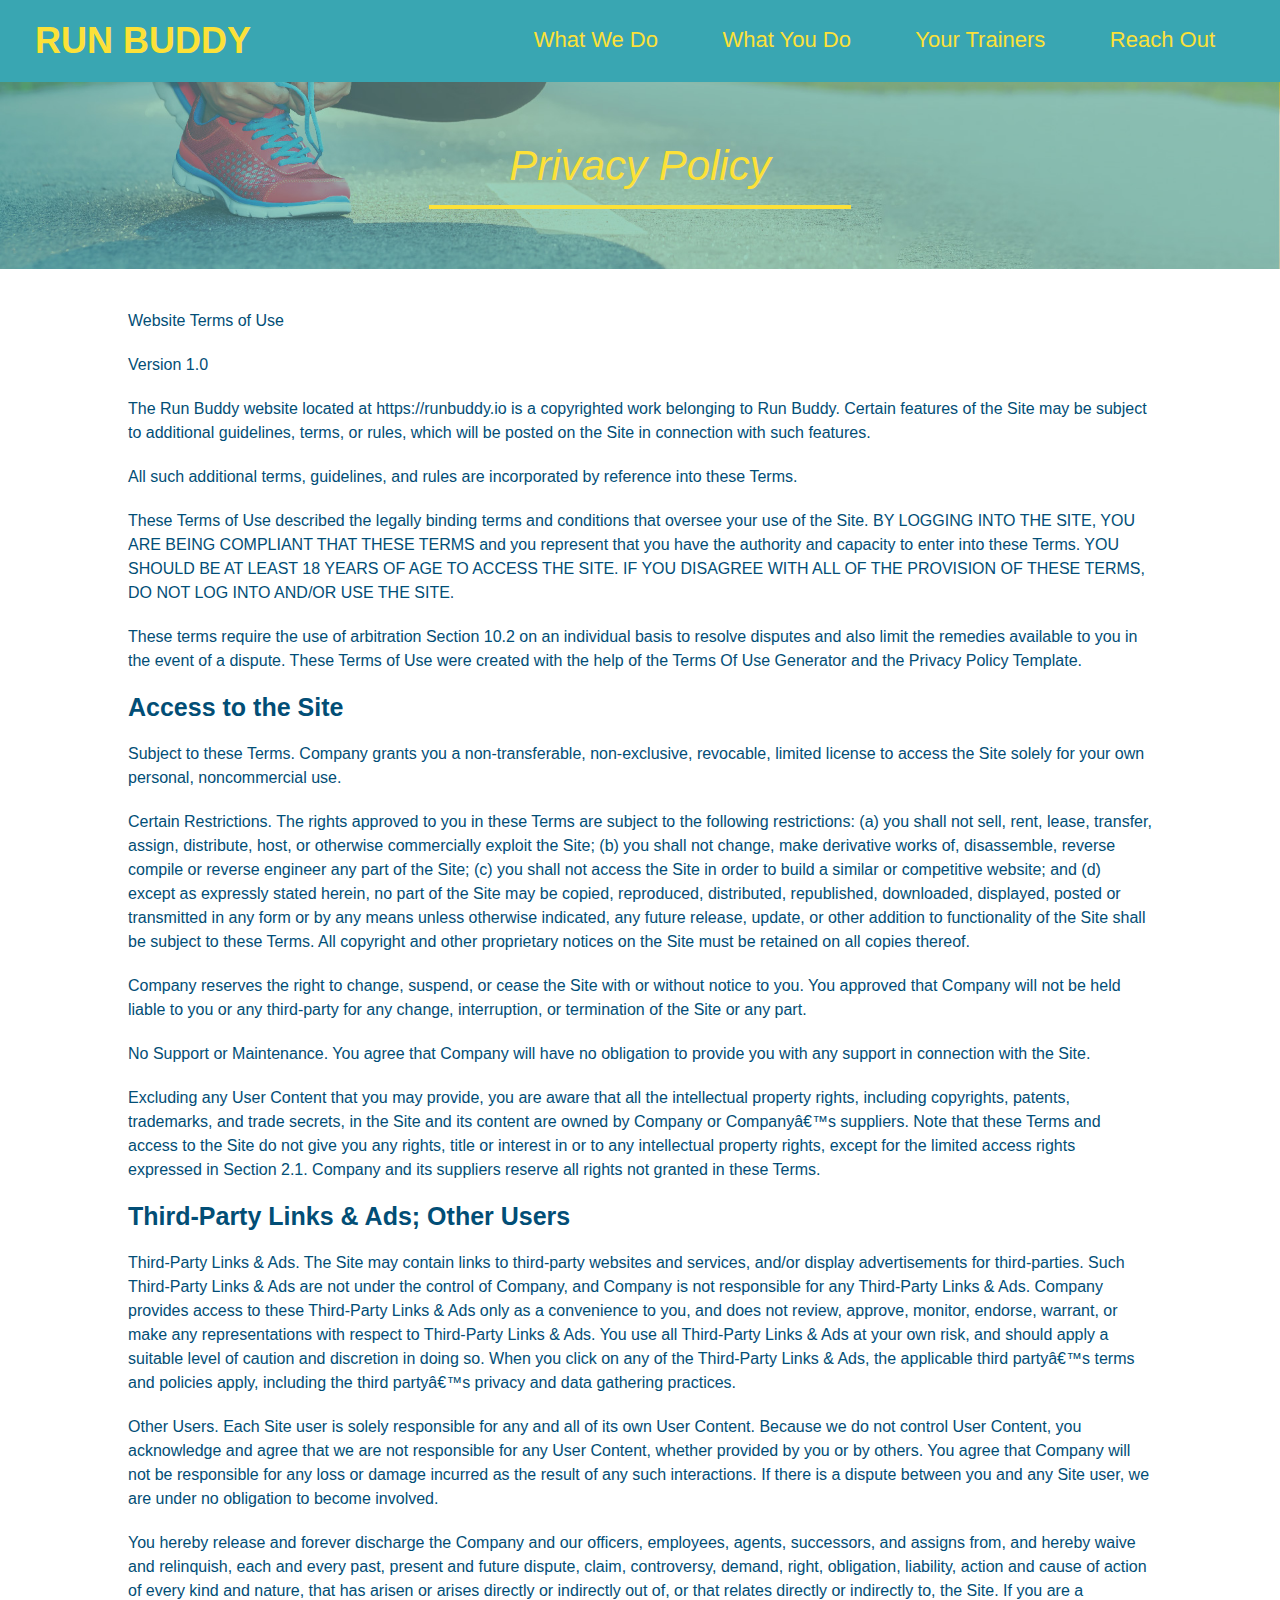
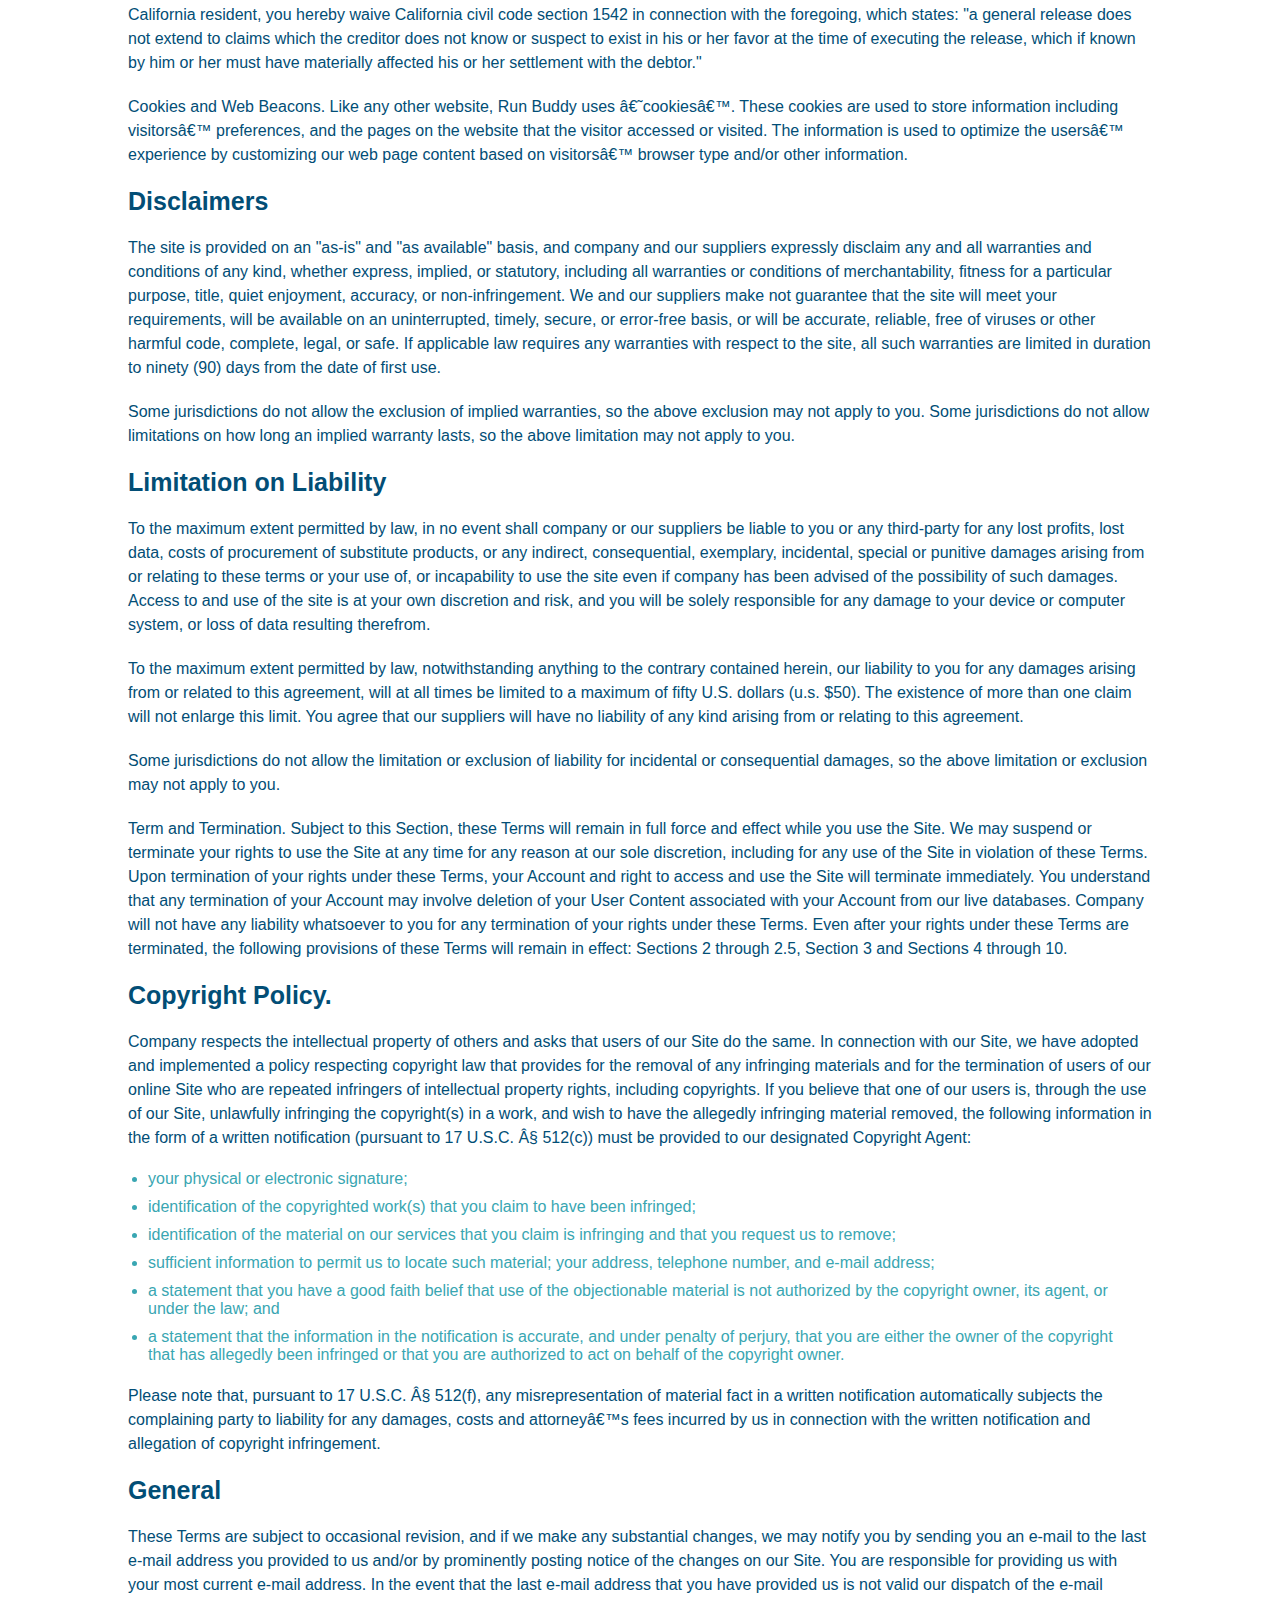
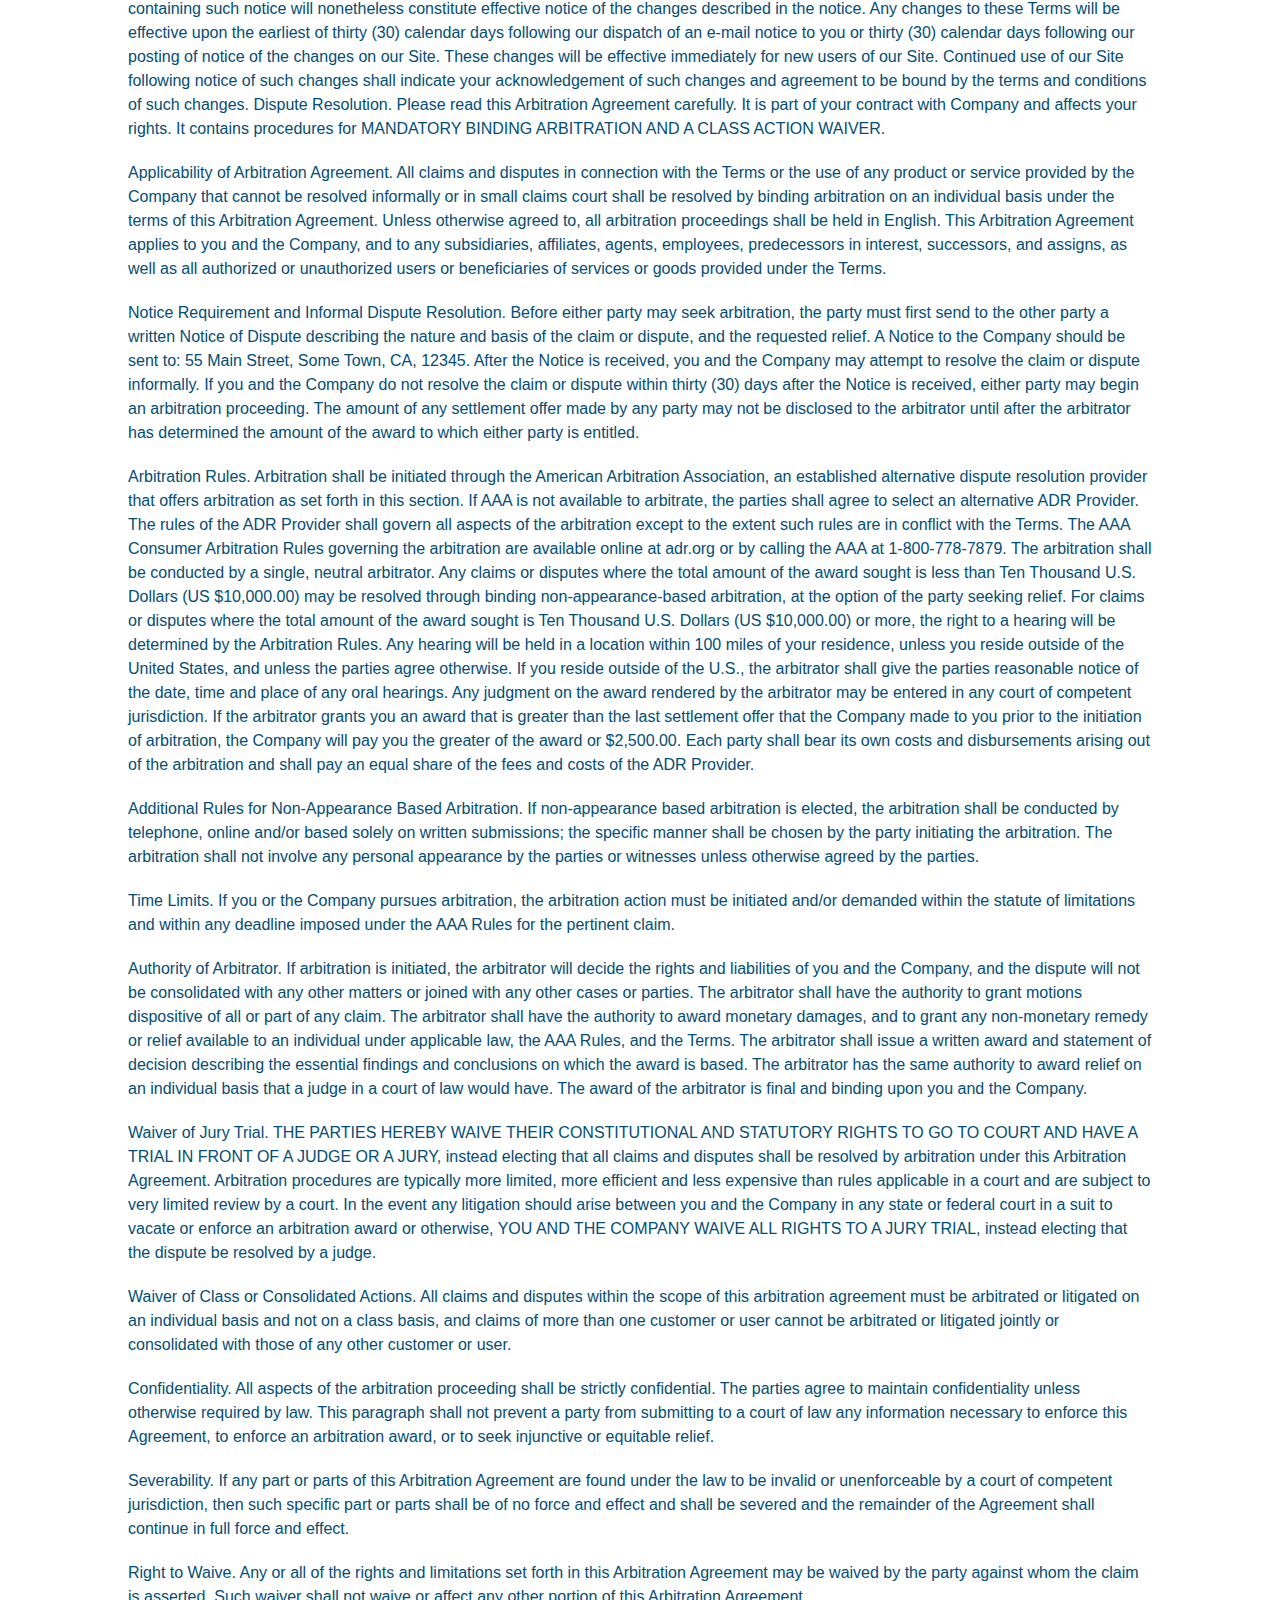
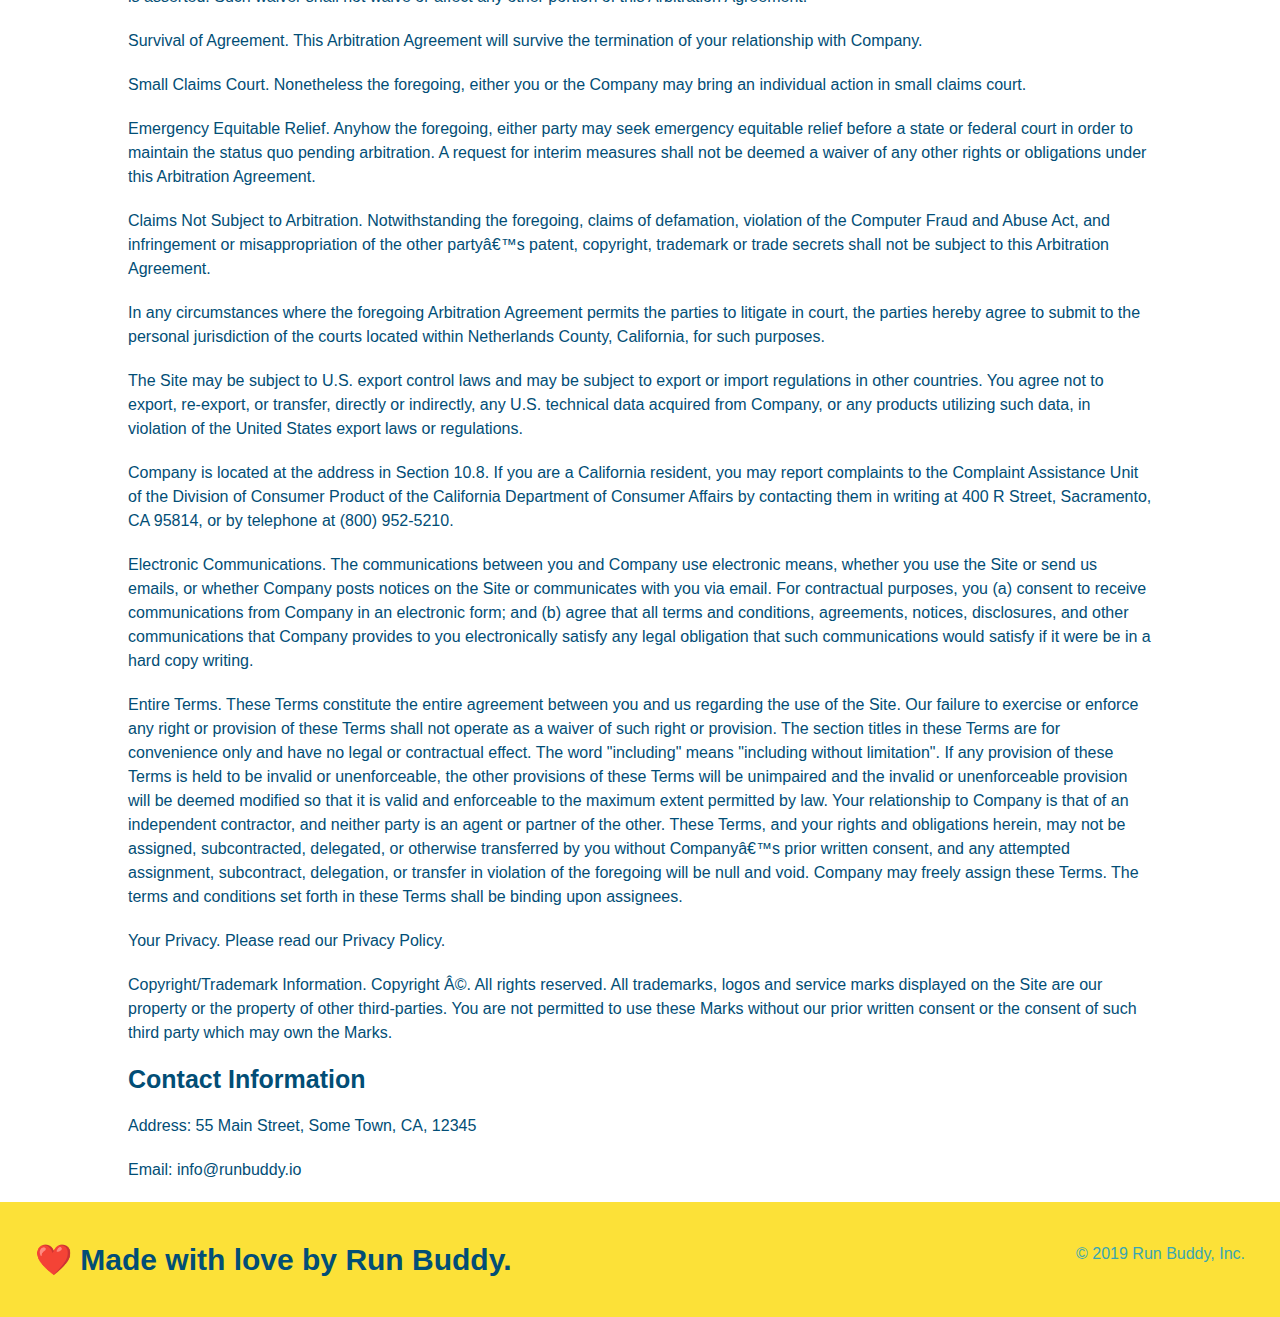
==== privacy-policy.html @ ccd9ec6e "privacy policy page  created and styled" ====
<!DOCTYPE html>
<html lang="en">
<head>
    <meta charset="UTF-8">
    <title>Privacy Policy - Run Buddy</title>
    <link rel="stylesheet" href="./assets/css/style.css" />
    <link rel="stylesheet" href="./assets/css/secondary-styles.css" />
</head>
<body>
    <header>
        <h1>
            <a href="/">RUN BUDDY</a>
        </h1>
        <nav>
            <ul>
                <li>
                    <a href="./index.html#what-we-do">What We Do</a>
                </li>
                <li>
                    <a href="./index.html#what-you-do">What You Do</a>
                </li>
                <li>
                    <a href="./index.html#your-trainers">Your Trainers</a>
                </li>
                <li>
                    <a href="./index.html#reach-out">Reach Out</a>
                </li>
            </ul>
        </nav>
    </header>

    <section class="hero">
        <h2 class="page-title">
            Privacy Policy
        </h2>
    </section>

    <article class="secondary-content">
        <p>
            Website Terms of Use
          </p>
    
          <p>
            Version 1.0
          </p>
    
          <p>
            The Run Buddy website located at https://runbuddy.io is a copyrighted work belonging to Run Buddy. Certain
            features of the Site may be subject to additional guidelines, terms, or rules, which will be posted on the Site
            in connection with such features.
          </p>
    
          <p>
            All such additional terms, guidelines, and rules are incorporated by reference into these Terms.
          </p>
    
          <p>
            These Terms of Use described the legally binding terms and conditions that oversee your use of the Site. BY
            LOGGING INTO THE SITE, YOU ARE BEING COMPLIANT THAT THESE TERMS and you represent that you have the authority
            and capacity to enter into these Terms. YOU SHOULD BE AT LEAST 18 YEARS OF AGE TO ACCESS THE SITE. IF YOU
            DISAGREE WITH ALL OF THE PROVISION OF THESE TERMS, DO NOT LOG INTO AND/OR USE THE SITE.
          </p>
    
          <p>
            These terms require the use of arbitration Section 10.2 on an individual basis to resolve disputes and also
            limit the remedies available to you in the event of a dispute. These Terms of Use were created with the help of
            the Terms Of Use Generator and the Privacy Policy Template.
          </p>
    
          <h3>
            Access to the Site
          </h3>
    
          <p>
            Subject to these Terms. Company grants you a non-transferable, non-exclusive, revocable, limited license to
            access the Site solely for your own personal, noncommercial use.
          </p>
    
          <p>
            Certain Restrictions. The rights approved to you in these Terms are subject to the following restrictions: (a)
            you shall not sell, rent, lease, transfer, assign, distribute, host, or otherwise commercially exploit the Site;
            (b) you shall not change, make derivative works of, disassemble, reverse compile or reverse engineer any part of
            the Site; (c) you shall not access the Site in order to build a similar or competitive website; and (d) except
            as expressly stated herein, no part of the Site may be copied, reproduced, distributed, republished, downloaded,
            displayed, posted or transmitted in any form or by any means unless otherwise indicated, any future release,
            update, or other addition to functionality of the Site shall be subject to these Terms. All copyright and other
            proprietary notices on the Site must be retained on all copies thereof.
          </p>
    
          <p>
            Company reserves the right to change, suspend, or cease the Site with or without notice to you. You approved
            that Company will not be held liable to you or any third-party for any change, interruption, or termination of
            the Site or any part.
          </p>
    
          <p>
            No Support or Maintenance. You agree that Company will have no obligation to provide you with any support in
            connection with the Site.
          </p>
    
          <p>
            Excluding any User Content that you may provide, you are aware that all the intellectual property rights,
            including copyrights, patents, trademarks, and trade secrets, in the Site and its content are owned by Company
            or Companyâ€™s suppliers. Note that these Terms and access to the Site do not give you any rights, title or
            interest in or to any intellectual property rights, except for the limited access rights expressed in Section
            2.1. Company and its suppliers reserve all rights not granted in these Terms.
          </p>
    
          <h3>
            Third-Party Links & Ads; Other Users
          </h3>
    
          <p>
            Third-Party Links & Ads. The Site may contain links to third-party websites and services, and/or display
            advertisements for third-parties. Such Third-Party Links & Ads are not under the control of Company, and Company
            is not responsible for any Third-Party Links & Ads. Company provides access to these Third-Party Links & Ads
            only as a convenience to you, and does not review, approve, monitor, endorse, warrant, or make any
            representations with respect to Third-Party Links & Ads. You use all Third-Party Links & Ads at your own risk,
            and should apply a suitable level of caution and discretion in doing so. When you click on any of the
            Third-Party Links & Ads, the applicable third partyâ€™s terms and policies apply, including the third partyâ€™s
            privacy and data gathering practices.
          </p>
    
          <p>
            Other Users. Each Site user is solely responsible for any and all of its own User Content. Because we do not
            control User Content, you acknowledge and agree that we are not responsible for any User Content, whether
            provided by you or by others. You agree that Company will not be responsible for any loss or damage incurred as
            the result of any such interactions. If there is a dispute between you and any Site user, we are under no
            obligation to become involved.
          </p>
    
          <p>
            You hereby release and forever discharge the Company and our officers, employees, agents, successors, and
            assigns from, and hereby waive and relinquish, each and every past, present and future dispute, claim,
            controversy, demand, right, obligation, liability, action and cause of action of every kind and nature, that has
            arisen or arises directly or indirectly out of, or that relates directly or indirectly to, the Site. If you are
            a California resident, you hereby waive California civil code section 1542 in connection with the foregoing,
            which states: "a general release does not extend to claims which the creditor does not know or suspect to exist
            in his or her favor at the time of executing the release, which if known by him or her must have materially
            affected his or her settlement with the debtor."
          </p>
    
          <p>
            Cookies and Web Beacons. Like any other website, Run Buddy uses â€˜cookiesâ€™. These cookies are used to store
            information including visitorsâ€™ preferences, and the pages on the website that the visitor accessed or visited.
            The information is used to optimize the usersâ€™ experience by customizing our web page content based on visitorsâ€™
            browser type and/or other information.
          </p>
    
          <h3>
            Disclaimers
          </h3>
    
          <p>
            The site is provided on an "as-is" and "as available" basis, and company and our suppliers expressly disclaim
            any and all warranties and conditions of any kind, whether express, implied, or statutory, including all
            warranties or conditions of merchantability, fitness for a particular purpose, title, quiet enjoyment, accuracy,
            or non-infringement. We and our suppliers make not guarantee that the site will meet your requirements, will be
            available on an uninterrupted, timely, secure, or error-free basis, or will be accurate, reliable, free of
            viruses or other harmful code, complete, legal, or safe. If applicable law requires any warranties with respect
            to the site, all such warranties are limited in duration to ninety (90) days from the date of first use.
          </p>
    
          <p>
            Some jurisdictions do not allow the exclusion of implied warranties, so the above exclusion may not apply to
            you. Some jurisdictions do not allow limitations on how long an implied warranty lasts, so the above limitation
            may not apply to you.
          </p>
    
          <h3>
            Limitation on Liability
          </h3>
    
          <p>
            To the maximum extent permitted by law, in no event shall company or our suppliers be liable to you or any
            third-party for any lost profits, lost data, costs of procurement of substitute products, or any indirect,
            consequential, exemplary, incidental, special or punitive damages arising from or relating to these terms or
            your use of, or incapability to use the site even if company has been advised of the possibility of such
            damages. Access to and use of the site is at your own discretion and risk, and you will be solely responsible
            for any damage to your device or computer system, or loss of data resulting therefrom.
          </p>
    
          <p>
            To the maximum extent permitted by law, notwithstanding anything to the contrary contained herein, our liability
            to you for any damages arising from or related to this agreement, will at all times be limited to a maximum of
            fifty U.S. dollars (u.s. $50). The existence of more than one claim will not enlarge this limit. You agree that
            our suppliers will have no liability of any kind arising from or relating to this agreement.
          </p>
    
          <p>
            Some jurisdictions do not allow the limitation or exclusion of liability for incidental or consequential
            damages, so the above limitation or exclusion may not apply to you.
          </p>
    
          <p>
            Term and Termination. Subject to this Section, these Terms will remain in full force and effect while you use
            the Site. We may suspend or terminate your rights to use the Site at any time for any reason at our sole
            discretion, including for any use of the Site in violation of these Terms. Upon termination of your rights under
            these Terms, your Account and right to access and use the Site will terminate immediately. You understand that
            any termination of your Account may involve deletion of your User Content associated with your Account from our
            live databases. Company will not have any liability whatsoever to you for any termination of your rights under
            these Terms. Even after your rights under these Terms are terminated, the following provisions of these Terms
            will remain in effect: Sections 2 through 2.5, Section 3 and Sections 4 through 10.
          </p>
    
          <h3>
            Copyright Policy.
          </h3>
    
          <p>
            Company respects the intellectual property of others and asks that users of our Site do the same. In connection
            with our Site, we have adopted and implemented a policy respecting copyright law that provides for the removal
            of any infringing materials and for the termination of users of our online Site who are repeated infringers of
            intellectual property rights, including copyrights. If you believe that one of our users is, through the use of
            our Site, unlawfully infringing the copyright(s) in a work, and wish to have the allegedly infringing material
            removed, the following information in the form of a written notification (pursuant to 17 U.S.C. Â§ 512(c)) must
            be provided to our designated Copyright Agent:
          </p>
    
          <ul>
            <li>
              your physical or electronic signature;
            </li>
            <li>
              identification of the copyrighted work(s) that you claim to have been infringed;
            </li>
            <li>
              identification of the material on our services that you claim is infringing and that you request us to remove;
            </li>
            <li>
              sufficient information to permit us to locate such material; your address, telephone number, and e-mail
              address;
            </li>
            <li>
              a statement that you have a good faith belief that use of the objectionable material is not authorized by the
              copyright owner, its agent, or under the law; and
            </li>
            <li>
              a statement that the information in the notification is accurate, and under penalty of perjury, that you are
              either the owner of the copyright that has allegedly been infringed or that you are authorized to act on
              behalf of the copyright owner.
            </li>
          </ul>
    
          <p>
            Please note that, pursuant to 17 U.S.C. Â§ 512(f), any misrepresentation of material fact in a written
            notification automatically subjects the complaining party to liability for any damages, costs and attorneyâ€™s
            fees incurred by us in connection with the written notification and allegation of copyright infringement.
          </p>
    
          <h3>
            General
          </h3>
    
          <p>
            These Terms are subject to occasional revision, and if we make any substantial changes, we may notify you by
            sending you an e-mail to the last e-mail address you provided to us and/or by prominently posting notice of the
            changes on our Site. You are responsible for providing us with your most current e-mail address. In the event
            that the last e-mail address that you have provided us is not valid our dispatch of the e-mail containing such
            notice will nonetheless constitute effective notice of the changes described in the notice. Any changes to these
            Terms will be effective upon the earliest of thirty (30) calendar days following our dispatch of an e-mail
            notice to you or thirty (30) calendar days following our posting of notice of the changes on our Site. These
            changes will be effective immediately for new users of our Site. Continued use of our Site following notice of
            such changes shall indicate your acknowledgement of such changes and agreement to be bound by the terms and
            conditions of such changes. Dispute Resolution. Please read this Arbitration Agreement carefully. It is part of
            your contract with Company and affects your rights. It contains procedures for MANDATORY BINDING ARBITRATION AND
            A CLASS ACTION WAIVER.
          </p>
    
          <p>
            Applicability of Arbitration Agreement. All claims and disputes in connection with the Terms or the use of any
            product or service provided by the Company that cannot be resolved informally or in small claims court shall be
            resolved by binding arbitration on an individual basis under the terms of this Arbitration Agreement. Unless
            otherwise agreed to, all arbitration proceedings shall be held in English. This Arbitration Agreement applies to
            you and the Company, and to any subsidiaries, affiliates, agents, employees, predecessors in interest,
            successors, and assigns, as well as all authorized or unauthorized users or beneficiaries of services or goods
            provided under the Terms.
          </p>
    
          <p>
            Notice Requirement and Informal Dispute Resolution. Before either party may seek arbitration, the party must
            first send to the other party a written Notice of Dispute describing the nature and basis of the claim or
            dispute, and the requested relief. A Notice to the Company should be sent to: 55 Main Street, Some Town, CA,
            12345. After the Notice is received, you and the Company may attempt to resolve the claim or dispute informally.
            If you and the Company do not resolve the claim or dispute within thirty (30) days after the Notice is received,
            either party may begin an arbitration proceeding. The amount of any settlement offer made by any party may not
            be disclosed to the arbitrator until after the arbitrator has determined the amount of the award to which either
            party is entitled.
          </p>
    
          <p>
            Arbitration Rules. Arbitration shall be initiated through the American Arbitration Association, an established
            alternative dispute resolution provider that offers arbitration as set forth in this section. If AAA is not
            available to arbitrate, the parties shall agree to select an alternative ADR Provider. The rules of the ADR
            Provider shall govern all aspects of the arbitration except to the extent such rules are in conflict with the
            Terms. The AAA Consumer Arbitration Rules governing the arbitration are available online at adr.org or by
            calling the AAA at 1-800-778-7879. The arbitration shall be conducted by a single, neutral arbitrator. Any
            claims or disputes where the total amount of the award sought is less than Ten Thousand U.S. Dollars (US
            $10,000.00) may be resolved through binding non-appearance-based arbitration, at the option of the party seeking
            relief. For claims or disputes where the total amount of the award sought is Ten Thousand U.S. Dollars (US
            $10,000.00) or more, the right to a hearing will be determined by the Arbitration Rules. Any hearing will be
            held in a location within 100 miles of your residence, unless you reside outside of the United States, and
            unless the parties agree otherwise. If you reside outside of the U.S., the arbitrator shall give the parties
            reasonable notice of the date, time and place of any oral hearings. Any judgment on the award rendered by the
            arbitrator may be entered in any court of competent jurisdiction. If the arbitrator grants you an award that is
            greater than the last settlement offer that the Company made to you prior to the initiation of arbitration, the
            Company will pay you the greater of the award or $2,500.00. Each party shall bear its own costs and
            disbursements arising out of the arbitration and shall pay an equal share of the fees and costs of the ADR
            Provider.
          </p>
    
          <p>
            Additional Rules for Non-Appearance Based Arbitration. If non-appearance based arbitration is elected, the
            arbitration shall be conducted by telephone, online and/or based solely on written submissions; the specific
            manner shall be chosen by the party initiating the arbitration. The arbitration shall not involve any personal
            appearance by the parties or witnesses unless otherwise agreed by the parties.
          </p>
    
          <p>
            Time Limits. If you or the Company pursues arbitration, the arbitration action must be initiated and/or demanded
            within the statute of limitations and within any deadline imposed under the AAA Rules for the pertinent claim.
          </p>
    
          <p>
            Authority of Arbitrator. If arbitration is initiated, the arbitrator will decide the rights and liabilities of
            you and the Company, and the dispute will not be consolidated with any other matters or joined with any other
            cases or parties. The arbitrator shall have the authority to grant motions dispositive of all or part of any
            claim. The arbitrator shall have the authority to award monetary damages, and to grant any non-monetary remedy
            or relief available to an individual under applicable law, the AAA Rules, and the Terms. The arbitrator shall
            issue a written award and statement of decision describing the essential findings and conclusions on which the
            award is based. The arbitrator has the same authority to award relief on an individual basis that a judge in a
            court of law would have. The award of the arbitrator is final and binding upon you and the Company.
          </p>
    
          <p>
            Waiver of Jury Trial. THE PARTIES HEREBY WAIVE THEIR CONSTITUTIONAL AND STATUTORY RIGHTS TO GO TO COURT AND HAVE
            A TRIAL IN FRONT OF A JUDGE OR A JURY, instead electing that all claims and disputes shall be resolved by
            arbitration under this Arbitration Agreement. Arbitration procedures are typically more limited, more efficient
            and less expensive than rules applicable in a court and are subject to very limited review by a court. In the
            event any litigation should arise between you and the Company in any state or federal court in a suit to vacate
            or enforce an arbitration award or otherwise, YOU AND THE COMPANY WAIVE ALL RIGHTS TO A JURY TRIAL, instead
            electing that the dispute be resolved by a judge.
          </p>
    
          <p>
            Waiver of Class or Consolidated Actions. All claims and disputes within the scope of this arbitration agreement
            must be arbitrated or litigated on an individual basis and not on a class basis, and claims of more than one
            customer or user cannot be arbitrated or litigated jointly or consolidated with those of any other customer or
            user.
          </p>
    
          <p>
            Confidentiality. All aspects of the arbitration proceeding shall be strictly confidential. The parties agree to
            maintain confidentiality unless otherwise required by law. This paragraph shall not prevent a party from
            submitting to a court of law any information necessary to enforce this Agreement, to enforce an arbitration
            award, or to seek injunctive or equitable relief.
          </p>
    
          <p>
            Severability. If any part or parts of this Arbitration Agreement are found under the law to be invalid or
            unenforceable by a court of competent jurisdiction, then such specific part or parts shall be of no force and
            effect and shall be severed and the remainder of the Agreement shall continue in full force and effect.
          </p>
    
          <p>
            Right to Waive. Any or all of the rights and limitations set forth in this Arbitration Agreement may be waived
            by the party against whom the claim is asserted. Such waiver shall not waive or affect any other portion of this
            Arbitration Agreement.
          </p>
    
          <p>
            Survival of Agreement. This Arbitration Agreement will survive the termination of your relationship with
            Company.
          </p>
    
          <p>
            Small Claims Court. Nonetheless the foregoing, either you or the Company may bring an individual action in small
            claims court.
          </p>
    
          <p>
            Emergency Equitable Relief. Anyhow the foregoing, either party may seek emergency equitable relief before a
            state or federal court in order to maintain the status quo pending arbitration. A request for interim measures
            shall not be deemed a waiver of any other rights or obligations under this Arbitration Agreement.
          </p>
    
          <p>
            Claims Not Subject to Arbitration. Notwithstanding the foregoing, claims of defamation, violation of the
            Computer Fraud and Abuse Act, and infringement or misappropriation of the other partyâ€™s patent, copyright,
            trademark or trade secrets shall not be subject to this Arbitration Agreement.
          </p>
    
          <p>
            In any circumstances where the foregoing Arbitration Agreement permits the parties to litigate in court, the
            parties hereby agree to submit to the personal jurisdiction of the courts located within Netherlands County,
            California, for such purposes.
          </p>
    
          <p>
            The Site may be subject to U.S. export control laws and may be subject to export or import regulations in other
            countries. You agree not to export, re-export, or transfer, directly or indirectly, any U.S. technical data
            acquired from Company, or any products utilizing such data, in violation of the United States export laws or
            regulations.
          </p>
    
          <p>
            Company is located at the address in Section 10.8. If you are a California resident, you may report complaints
            to the Complaint Assistance Unit of the Division of Consumer Product of the California Department of Consumer
            Affairs by contacting them in writing at 400 R Street, Sacramento, CA 95814, or by telephone at (800) 952-5210.
          </p>
    
          <p>
            Electronic Communications. The communications between you and Company use electronic means, whether you use the
            Site or send us emails, or whether Company posts notices on the Site or communicates with you via email. For
            contractual purposes, you (a) consent to receive communications from Company in an electronic form; and (b)
            agree that all terms and conditions, agreements, notices, disclosures, and other communications that Company
            provides to you electronically satisfy any legal obligation that such communications would satisfy if it were be
            in a hard copy writing.
          </p>
    
          <p>
            Entire Terms. These Terms constitute the entire agreement between you and us regarding the use of the Site. Our
            failure to exercise or enforce any right or provision of these Terms shall not operate as a waiver of such right
            or provision. The section titles in these Terms are for convenience only and have no legal or contractual
            effect. The word "including" means "including without limitation". If any provision of these Terms is held to be
            invalid or unenforceable, the other provisions of these Terms will be unimpaired and the invalid or
            unenforceable provision will be deemed modified so that it is valid and enforceable to the maximum extent
            permitted by law. Your relationship to Company is that of an independent contractor, and neither party is an
            agent or partner of the other. These Terms, and your rights and obligations herein, may not be assigned,
            subcontracted, delegated, or otherwise transferred by you without Companyâ€™s prior written consent, and any
            attempted assignment, subcontract, delegation, or transfer in violation of the foregoing will be null and void.
            Company may freely assign these Terms. The terms and conditions set forth in these Terms shall be binding upon
            assignees.
          </p>
    
          <p>
            Your Privacy. Please read our Privacy Policy.
          </p>
    
          <p>
            Copyright/Trademark Information. Copyright Â©. All rights reserved. All trademarks, logos and service marks
            displayed on the Site are our property or the property of other third-parties. You are not permitted to use
            these Marks without our prior written consent or the consent of such third party which may own the Marks.
          </p>
    
          <h3>
            Contact Information
          </h3>
    
          <p>
            Address: 55 Main Street, Some Town, CA, 12345
          </p>
    
          <p>
            Email: info@runbuddy.io
          </p>
    

    </article>

    <footer>
        <h2>❤️ Made with love by Run Buddy.</h2>
        <div>
            &copy; 2019 Run Buddy, Inc.
        </div>
    </footer>
</body>
</html>
---- assets/css/style.css ----
* {
    margin: 0;
    padding: 0;
    box-sizing: border-box;
}

body {
    color: #39a6b2;
    font-family: Helvetica, Arial, sans-serif;
}

header {
    padding: 20px 35px;
    background-color: #39a6b2;
}

header h1 {
    font-weight: bold;
    font-size: 36px;
    color: #fce138;
    margin: 0;
    display: inline;
}
  
header a {
    text-decoration: none;
    color: #fce138;
}

header nav {
    float: right;
    margin: 7px 0;
}

header nav ul li {
    display: inline;
}

header nav ul li a {
    margin: 0 30px;
    font-weight: lighter;
    font-size: 22px;
}

footer {
    background: #fce138;
    width: 100%;
    padding: 40px 35px;
}

footer h2 {
    display: inline;
    color: #024e76;
    font-size: 30px;
    margin: 0;
}

footer div {
    float: right;
    line-height: 1.5;
    text-align: right;
}

footer a {
    color: #024e76;
}

section {
    padding: 60px;
}

/* Hero Style Start */

.hero {
    background-image: url("../images/hero-bg.jpg");
    height: 600px;
    background-size: cover;
    background-position: center;
    position: relative;
}

.hero-form {
    background-color: #fce138;
    padding: 20px;
    width: 500px;
    color: #024e76;
    border: solid 3px #024e76;
    position: absolute;
    bottom: 120px;
    right: 140px;
}

.hero-form p {
    margin: 5px 0 15px 0;
}

.hero-form h3 {
    font-size: 24px;
    margin: 0;
}
  
.hero-form p {
    margin: 5px 0 15px 0;
}
  
.form-input {
    border: 1px solid #024e76;
    display: block;
    padding: 7px 15px;
    font-size: 16px;
    color: #024e76;
    width: 100%;
    margin-bottom: 15px;
}

.hero-form label {
    margin: 0 5px;
}

.hero-form button {
    color: #fce138;
    background-color: #024e76;
    border: none;
    padding: 10px 20px;
    font-size: 16px;
}

/* Hero Style End */

.section-title {
    font-size: 55px;
    color: #024e76;
    margin-bottom: 35px;
    padding: 0 100px 20px 100px;
    display: inline-block;
    border-bottom: 3px solid;
}
  
  .primary-border {
    border-color: #fce138;
}
  
  .secondary-border {
    border-color: #39a6b2;
}


/* What We Do Style Start*/

.intro {
    text-align: center;
  }

.intro p {
    line-height: 1.7;
    color: #39a6b2;
    width: 80%;
    font-size: 20px;
    margin: 0 auto;
}

/* What We Do Style End */

/* What You Do Style Starts */

.steps {
    text-align: center;
    background: #fce138;
}

.steps div {
    margin-bottom: 80px;
}
  
.steps img {
    width: 15%;
    margin: 10px 0;
}
  
.steps h3 {
    color: #024e76;
    font-size: 46px;
    margin-top: 10px;
}
  
.steps p {
    color: #39a6b2;
    font-size: 23px;
}


/* Meet The Trainers Styled */

.trainers {
    text-align: center;
    width: 900px;
    margin: 0 auto 30px auto;
    background: #024e76;
    color: #fce138;
    overflow: auto;
}

.trainer img {
    width: 35%;
    float: left;
}
  
.trainer-bio {
    padding: 35px;
    float: left;
    width: 65%;
}

.text-left {
    text-align: left;
}
  
.text-right {
    text-align: right;
}

.trainer-bio h3 {
    font-size: 32px;
    margin-bottom: 8px;
}
  
.trainer-bio h4 {
    font-weight: lighter;
    font-size: 26px;
    margin-bottom: 25px;
}
  
.trainer-bio p {
    font-size: 17px;
    line-height: 1.3;
}

/* REACH OUT STYLES START */
.contact {
    text-align: center;
    background: #024e76;
}

.contact h2 {
    color: #fce138;
}

.contact-info iframe {
    width: 400px;
    height: 400px;
}

.contact-info div {
    width: 410px;
    display: inline-block;
    vertical-align: top;
    text-align: left;
    margin: 30px 0 0 60px;
    color: white;
}

.contact-info h3 {
    color: #fce138;
    font-size: 32px;
}
  
.contact-info p, .contact-info address {
    margin: 20px 0;
    line-height: 1.5;
    font-size: 20px;
    font-style: normal;
}
  
.contact-info a {
    color: #fce138;
}
  
  /* REACH OUT STYLES END */
---- assets/css/secondary-styles.css ----
.hero {
    background-position: bottom;
    height: auto;
    text-align: center;
    margin-bottom: 40px;
}

.page-title {
    color: #fce138;
    display: inline-block;
    border-bottom: 4px solid #fce138;
    padding: 0px 80px 15px 80px;
    font-weight: normal;
    font-size: 42px;
    font-style: italic;
}

.secondary-content {
    width: 80%;
    margin: 0 auto;
    color: #024e76;
}

.secondary-content h3 {
    font-size: 25px;
    margin: 20px 0;
}

.secondary-content p {
    font-size: 16px;
    line-height: 1.5;
    margin: 20px 0;
}

.secondary-content ul {
    margin: 15px 20px;
}

.secondary-content li {
    color: #39a6b2;
    margin: 10px 0;
}
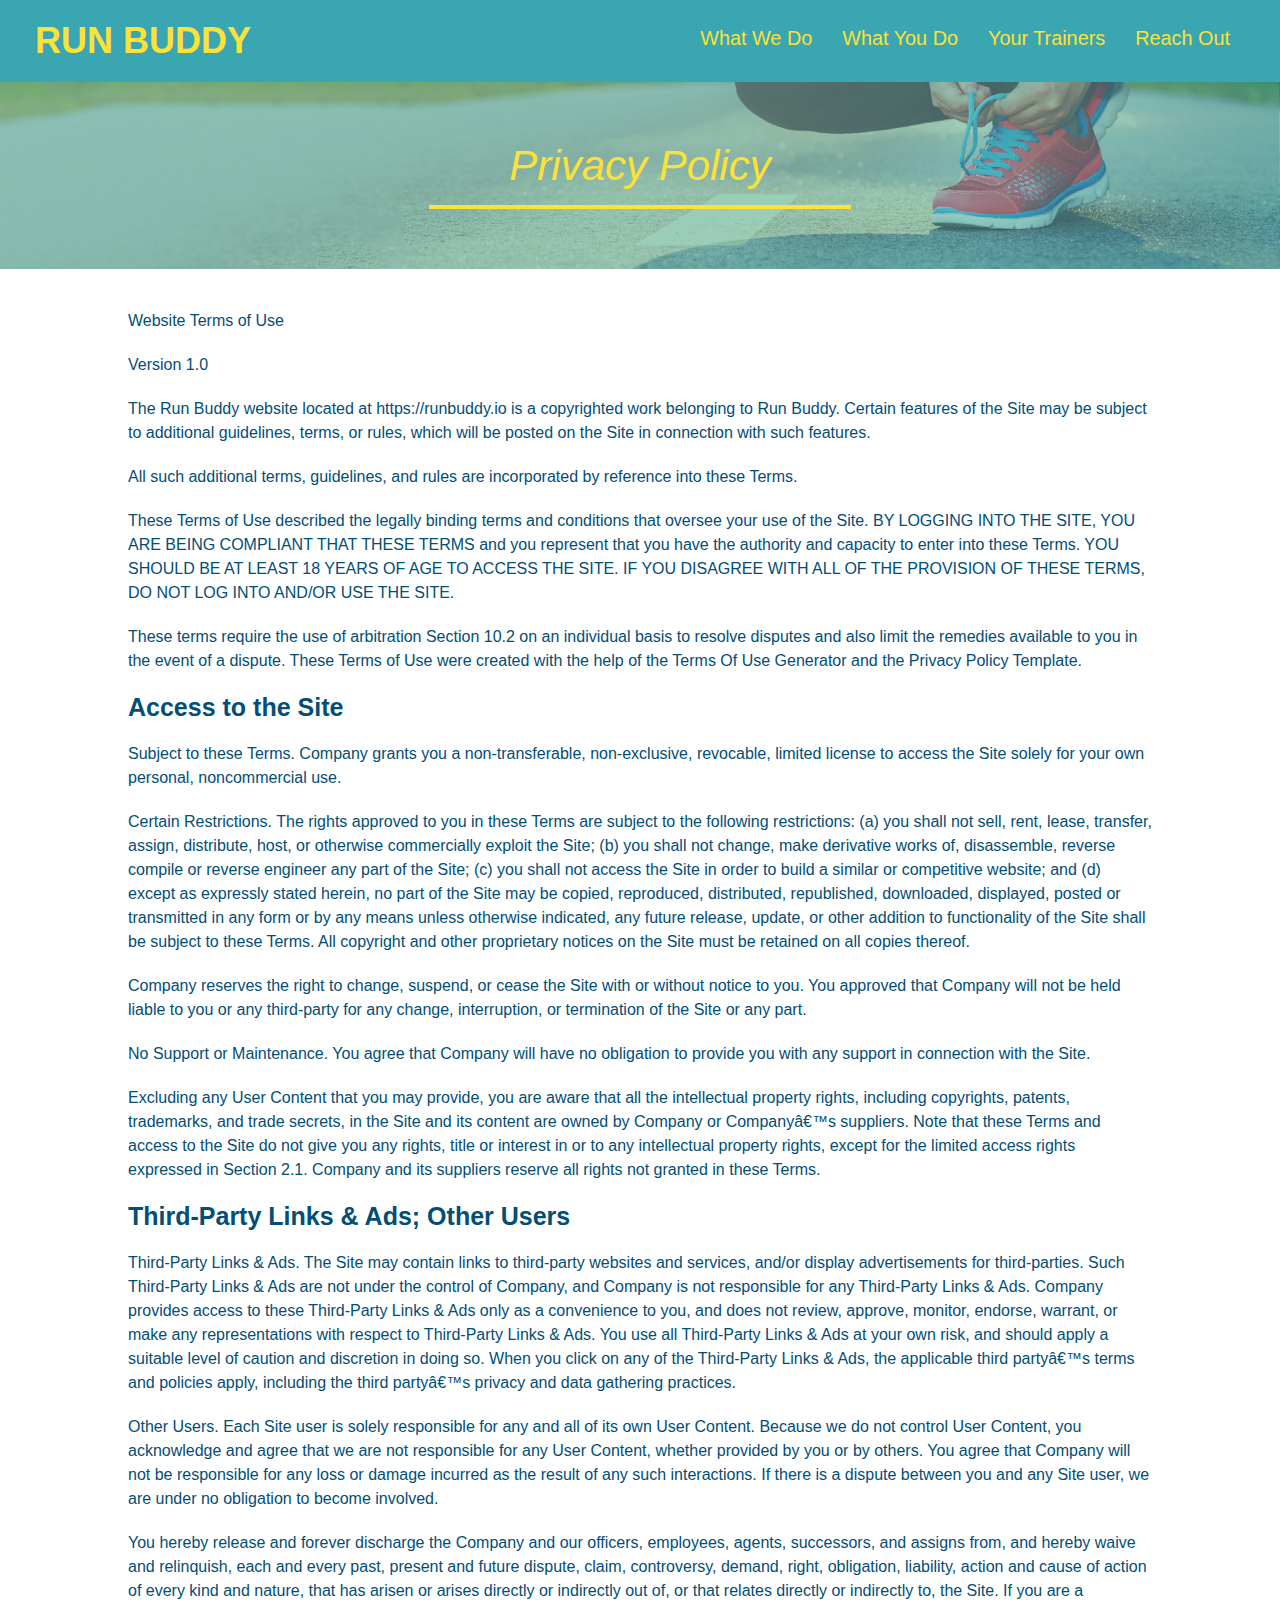
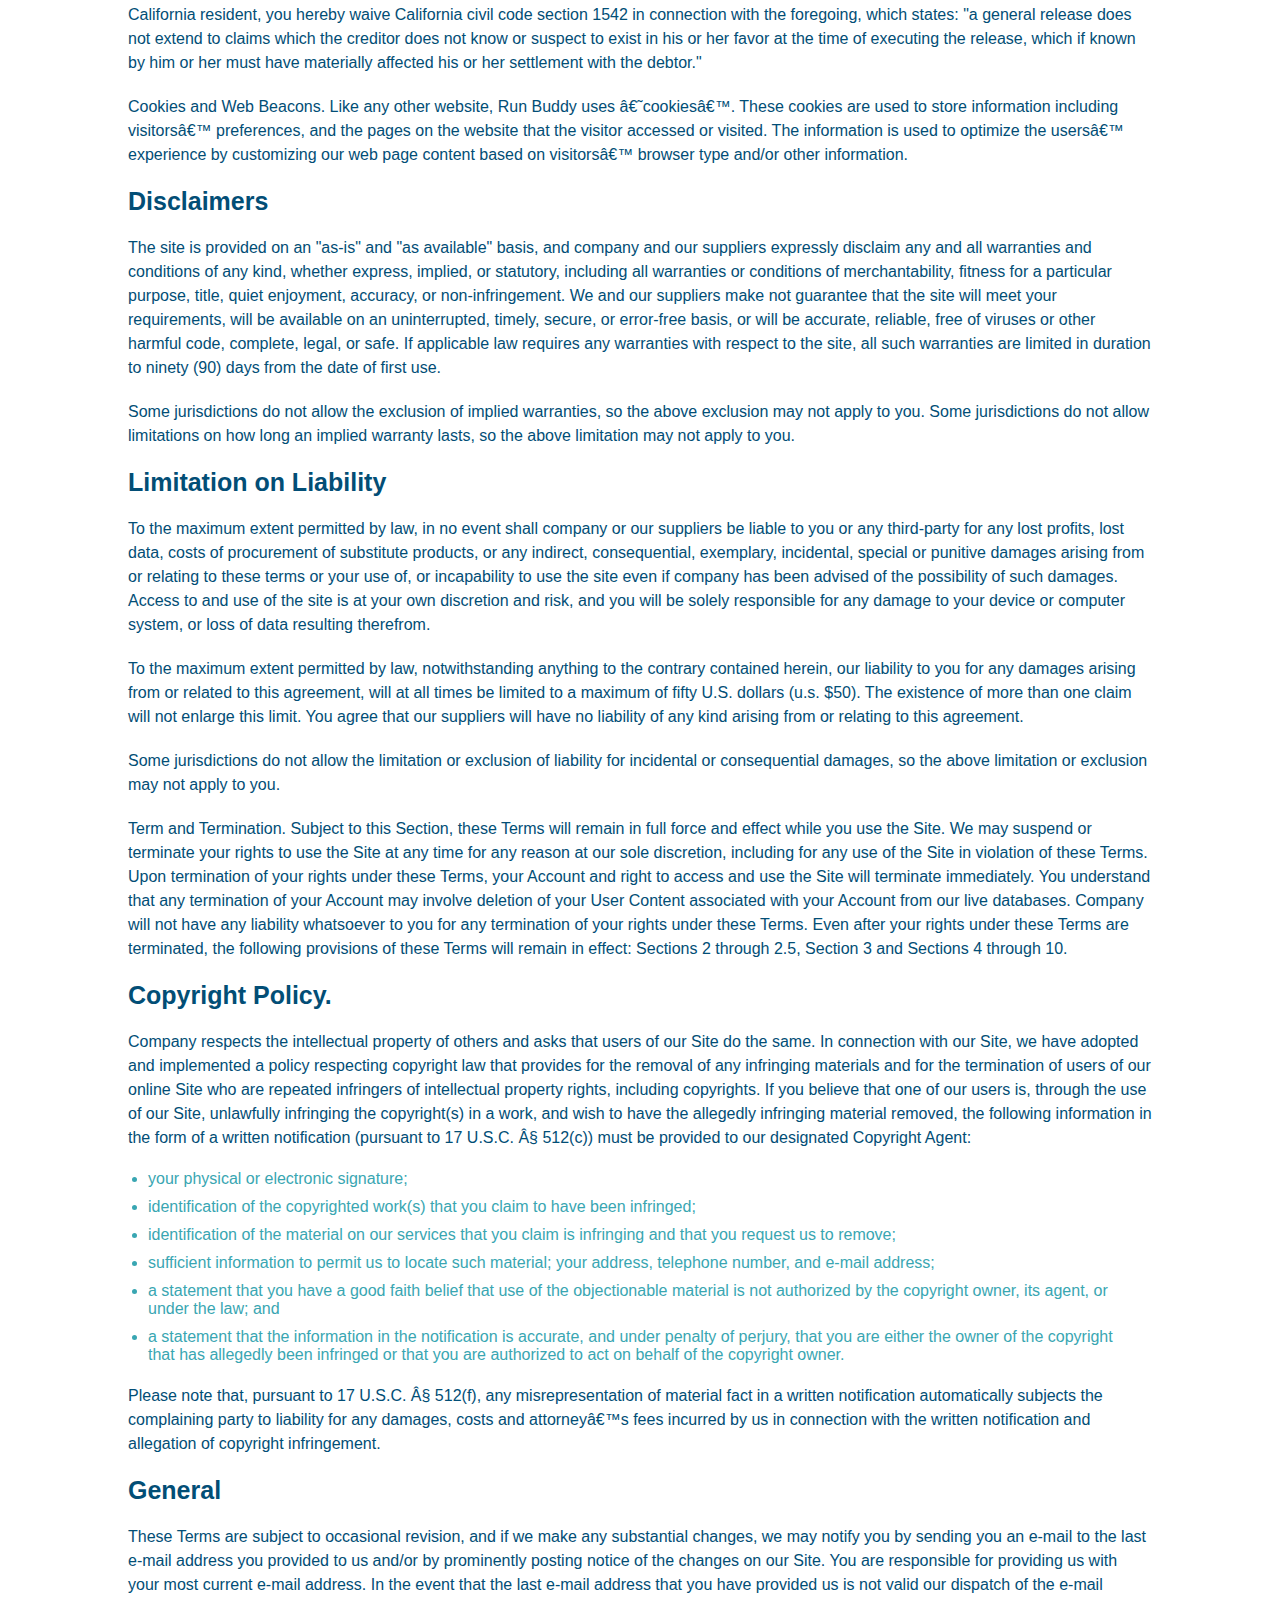
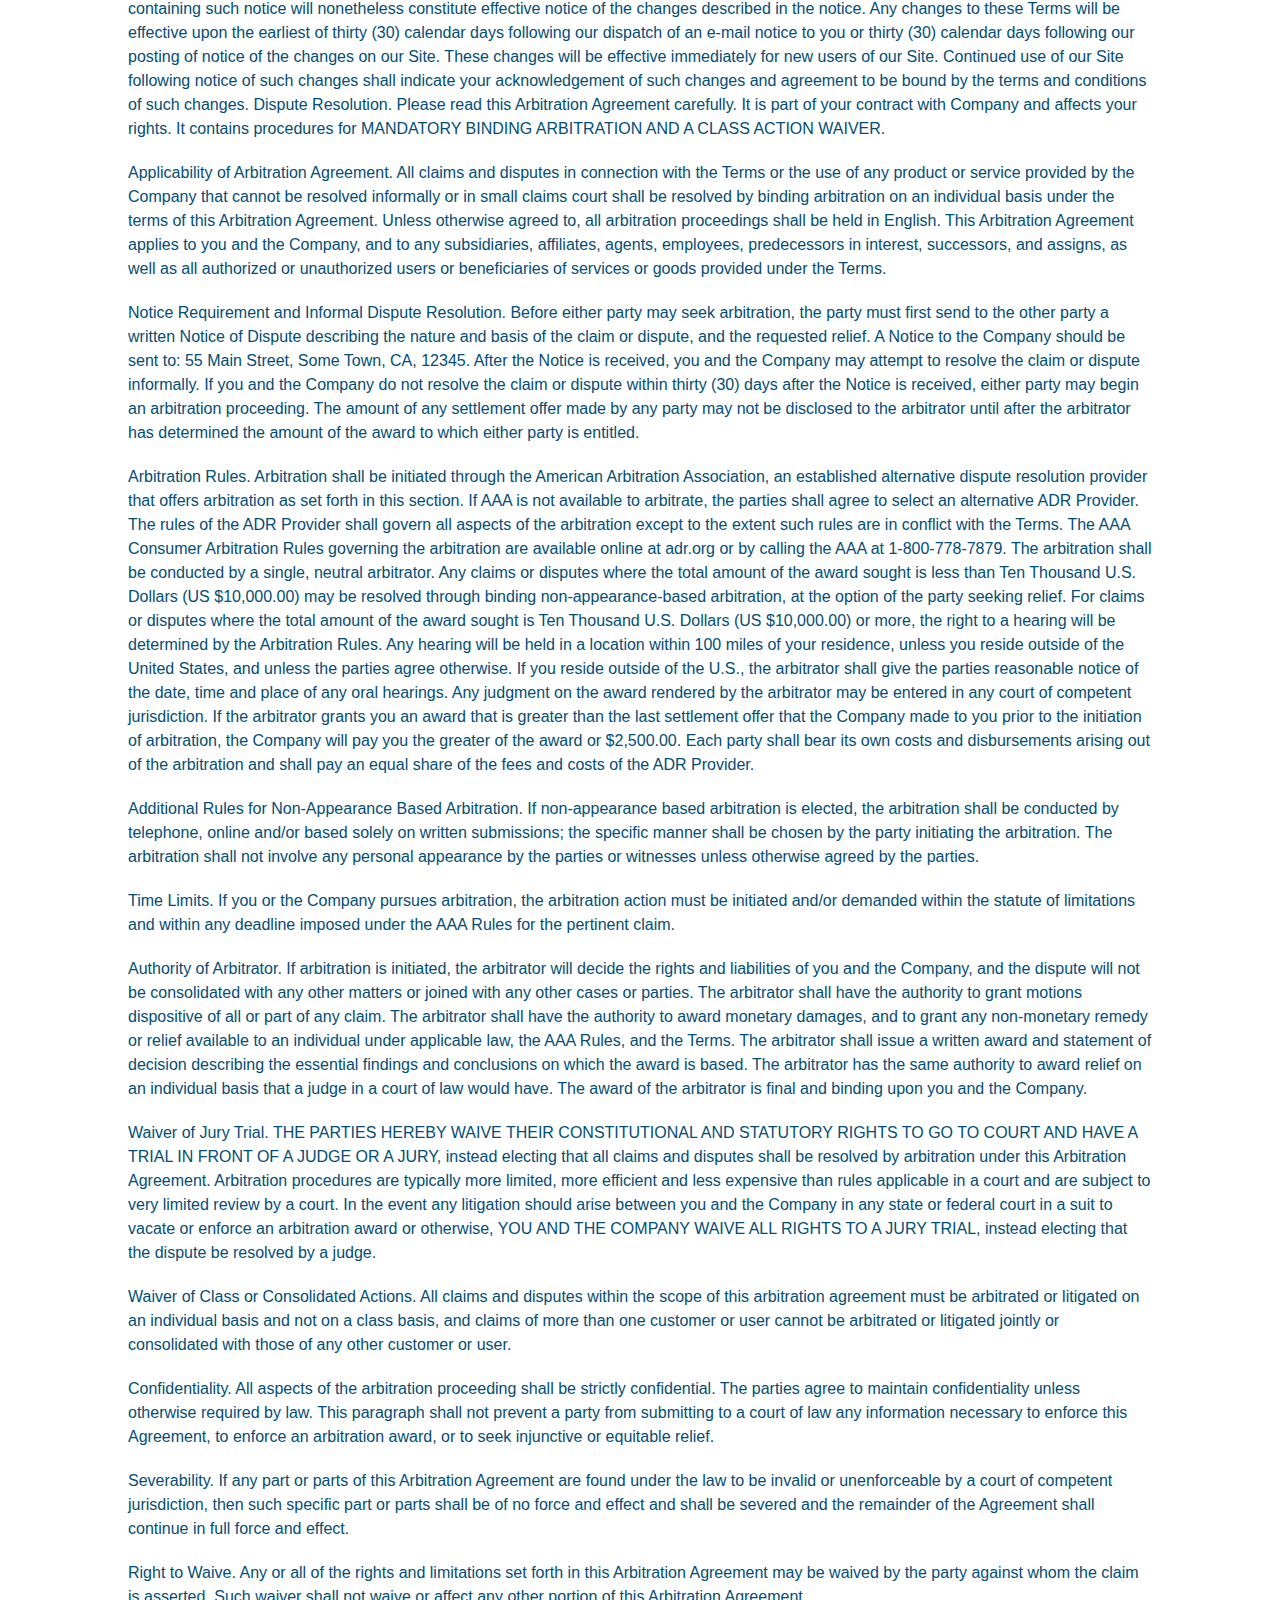
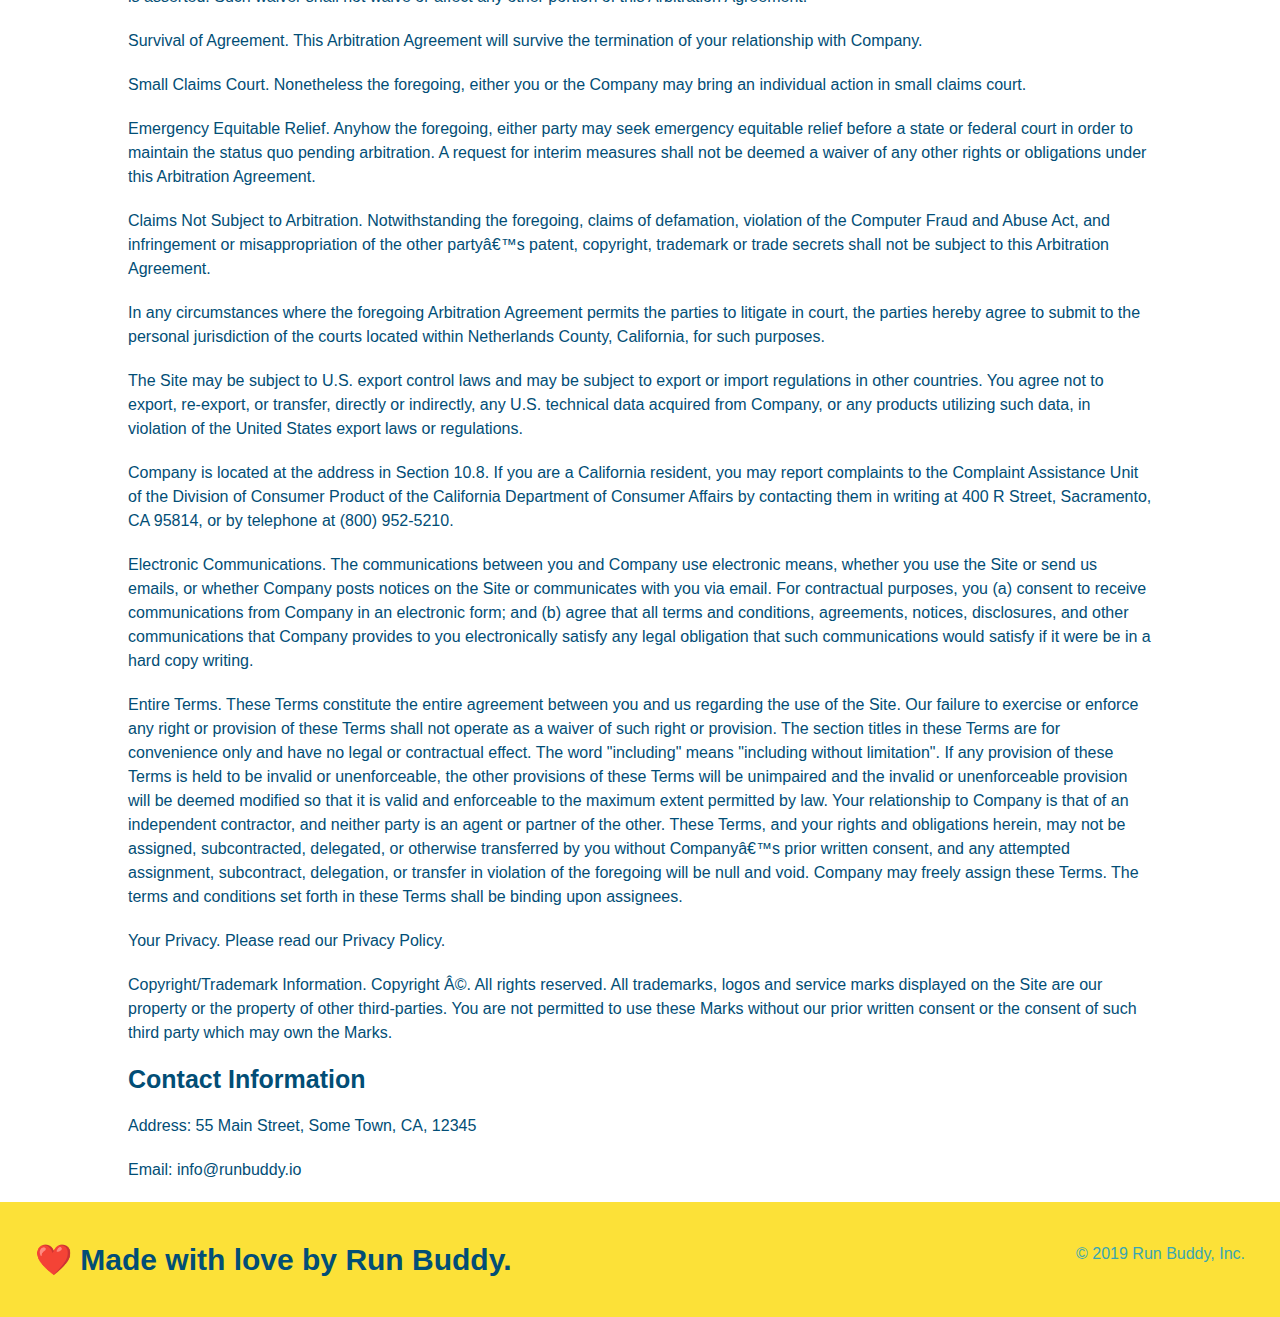
==== commit e23641a9: "media queries added for 980,768,575" ====
--- a/privacy-policy.html
+++ b/privacy-policy.html
@@ -2,6 +2,7 @@
 <html lang="en">
 <head>
     <meta charset="UTF-8">
+    <meta name="viewport" content="width=device-width, initial-scale=1.0" />
     <title>Privacy Policy - Run Buddy</title>
     <link rel="stylesheet" href="./assets/css/style.css" />
     <link rel="stylesheet" href="./assets/css/secondary-styles.css" />
--- a/assets/css/style.css
+++ b/assets/css/style.css
@@ -9,9 +9,14 @@
     font-family: Helvetica, Arial, sans-serif;
 }
 
+/* HEADER/ NAV BAR STYLING STARTS */
+
 header {
     padding: 20px 35px;
     background-color: #39a6b2;
+    display: flex;
+    justify-content: space-between;
+    flex-wrap: wrap;
 }
 
 header h1 {
@@ -19,7 +24,6 @@
     font-size: 36px;
     color: #fce138;
     margin: 0;
-    display: inline;
 }
   
 header a {
@@ -28,35 +32,43 @@
 }
 
 header nav {
-    float: right;
     margin: 7px 0;
 }
 
-header nav ul li {
-    display: inline;
+header nav ul {
+    display: flex;
+    flex-wrap: wrap;
+    justify-content: space-between;
+    align-items: center;
+    list-style: none;
 }
 
 header nav ul li a {
-    margin: 0 30px;
+    padding: 10px 15px;
     font-weight: lighter;
-    font-size: 22px;
-}
+    font-size: 1.55vw;
+}
+
+/* HEADER/NAV BAR STYLING ENDS */
+
+/* FOOTER STYLES START */
 
 footer {
     background: #fce138;
     width: 100%;
     padding: 40px 35px;
+    display: flex;
+    justify-content: space-between;
+    flex-wrap: wrap;
 }
 
 footer h2 {
-    display: inline;
     color: #024e76;
     font-size: 30px;
     margin: 0;
 }
 
 footer div {
-    float: right;
     line-height: 1.5;
     text-align: right;
 }
@@ -69,25 +81,27 @@
     padding: 60px;
 }
 
-/* Hero Style Start */
+/* FOOTER STYLE ENDS */
+
+/* HERO STYLE STARTS*/
 
 .hero {
     background-image: url("../images/hero-bg.jpg");
-    height: 600px;
     background-size: cover;
     background-position: center;
-    position: relative;
+    display: flex;
+    justify-content: center;
+    flex-wrap: wrap;
+    align-items: flex-start;
 }
 
 .hero-form {
     background-color: #fce138;
     padding: 20px;
-    width: 500px;
     color: #024e76;
     border: solid 3px #024e76;
-    position: absolute;
-    bottom: 120px;
-    right: 140px;
+    width: 40%;
+    margin: 3.5%;
 }
 
 .hero-form p {
@@ -125,31 +139,44 @@
     font-size: 16px;
 }
 
-/* Hero Style End */
+.hero-cta {
+    width: 35%;
+    text-align: right;
+    margin: 3.5%;
+    color: #fff;
+    font-size: 18px;
+    line-height: 1.2;
+}
+
+.hero-cta h2 {
+    font-style: italic;
+    font-size: 55px;
+    color: #fce138;
+}
+
+/* HERO STYLE ENDS */
 
 .section-title {
-    font-size: 55px;
-    color: #024e76;
-    margin-bottom: 35px;
-    padding: 0 100px 20px 100px;
-    display: inline-block;
+    font-size: 48px;
+    color: #024e76;
     border-bottom: 3px solid;
-}
-  
-  .primary-border {
+    padding-bottom: 20px;
+    text-align: center;
+    margin: 0 auto 35px auto;
+    width: 50%;
+}
+  
+.primary-border {
     border-color: #fce138;
 }
-  
-  .secondary-border {
+ 
+.secondary-border {
     border-color: #39a6b2;
 }
 
 
 /* What We Do Style Start*/
 
-.intro {
-    text-align: center;
-  }
 
 .intro p {
     line-height: 1.7;
@@ -157,6 +184,7 @@
     width: 80%;
     font-size: 20px;
     margin: 0 auto;
+    text-align: center;
 }
 
 /* What We Do Style End */
@@ -164,80 +192,103 @@
 /* What You Do Style Starts */
 
 .steps {
-    text-align: center;
     background: #fce138;
 }
 
-.steps div {
-    margin-bottom: 80px;
-}
-  
-.steps img {
-    width: 15%;
-    margin: 10px 0;
-}
-  
-.steps h3 {
+.step {
+    margin: 50px auto;
+    padding-bottom: 50px;
+    width: 80%;
+    border-bottom: 1px solid #39a6b2;
+    display: flex;
+    flex-wrap: wrap;
+    align-items: center;
+    justify-content: space-between;
+}
+  
+.step h3 {
     color: #024e76;
     font-size: 46px;
-    margin-top: 10px;
-}
-  
-.steps p {
+    flex: 1 30%;
+}
+  
+.step-text p {
     color: #39a6b2;
-    font-size: 23px;
-}
-
-
-/* Meet The Trainers Styled */
+    font-size: 18px;
+}
+
+.step-text h4 {
+    font-size: 26px;
+    line-height: 1.5;
+    color: #024e76;
+}
+
+.step-info {
+    flex: 2 70%;
+    display: flex;
+    flex-wrap: wrap;
+    align-items: center;
+}
+
+.step-img {
+    flex: 1 12%;
+    margin-right: 20px;
+}
+
+.step-img img {
+    max-width: 100%;
+}
+
+.step-text {
+    flex: 12;
+}
+
+/* WHAT YOU DO STYLE ENDS */
+
+/* Meet The Trainers STYLES START */
 
 .trainers {
-    text-align: center;
-    width: 900px;
-    margin: 0 auto 30px auto;
+    width: 100%;
+    margin: 0 auto;
+    display: flex;
+    flex-wrap: wrap;
+    justify-content: space-around;
+}
+
+.trainer {
+    margin: 20px;
+    flex: 1;
     background: #024e76;
     color: #fce138;
-    overflow: auto;
 }
 
 .trainer img {
-    width: 35%;
-    float: left;
+    width: 100%;
 }
   
 .trainer-bio {
-    padding: 35px;
-    float: left;
-    width: 65%;
-}
-
-.text-left {
-    text-align: left;
-}
-  
-.text-right {
-    text-align: right;
+    padding: 25px;
+    line-height: 1.3;
 }
 
 .trainer-bio h3 {
-    font-size: 32px;
-    margin-bottom: 8px;
+    font-size: 28px;
 }
   
 .trainer-bio h4 {
     font-weight: lighter;
-    font-size: 26px;
-    margin-bottom: 25px;
+    font-size: 22px;
+    margin-bottom: 15px;
 }
   
 .trainer-bio p {
     font-size: 17px;
-    line-height: 1.3;
-}
+}
+
+/* MEET THE TRAINERS STYLES ENDS */
 
 /* REACH OUT STYLES START */
 .contact {
-    text-align: center;
     background: #024e76;
 }
 
@@ -245,17 +296,23 @@
     color: #fce138;
 }
 
+.contact-info {
+    display: flex;
+    justify-content: space-between;
+    flex-wrap: wrap;
+}
+
+.contact-info > * {
+    flex: 1;
+    margin: 15px;
+}
+
 .contact-info iframe {
-    width: 400px;
     height: 400px;
+    width: 100%;
 }
 
 .contact-info div {
-    width: 410px;
-    display: inline-block;
-    vertical-align: top;
-    text-align: left;
-    margin: 30px 0 0 60px;
     color: white;
 }
 
@@ -267,12 +324,156 @@
 .contact-info p, .contact-info address {
     margin: 20px 0;
     line-height: 1.5;
-    font-size: 20px;
+    font-size: 16px;
     font-style: normal;
 }
   
 .contact-info a {
     color: #fce138;
-}
-  
-  /* REACH OUT STYLES END */+}  
+
+.contact-form input, .contact-form textarea {
+    border: 1px solid #024e76;
+    display: block;
+    padding: 7px 15px;
+    font-size: 16px;
+    color: #024e76;
+    width: 100%;
+    margin-bottom: 15px;
+    margin-top: 5px;
+}
+
+.contact-form button {
+    width: 100%;
+    border: none;
+    background: #fce138;
+    color: #024e76;
+    text-align: center;
+    padding: 15px 0;
+    font-size: 16px;
+}
+  /* REACH OUT STYLES END */
+
+  /* MISCELLANEOUS */
+
+.text-left {
+    text-align: left;
+}
+  
+.text-right {
+    text-align: right;
+}
+
+.flex-row {
+    display: flex;
+}
+
+/* MEDIA QUERY FOR SMALLER DESKTOP SCREENS AND SMALLER */
+@media screen and (max-width: 980px) {
+    header {
+        padding-bottom: 0;
+        justify-content: center;
+    }
+    
+    header h1 {
+        width: 100%;
+        text-align: center;
+    }
+    
+    header nav ul {
+        margin-top: 20px;
+        width: 100%;
+        justify-content: center;
+    }
+    
+    header nav ul li a {
+        font-size: 20px;
+    }
+    
+    footer h2, footer div {
+        text-align: center;
+        width: 100%;
+    }
+
+    .hero-cta, .hero-form {
+        width: 100%;
+    }
+      
+    .hero-cta {
+        text-align: center;
+    }
+
+    .section-title {
+        width: 80%;
+    }
+      
+    .trainer {
+        flex: 0 70%;
+    }
+      
+    .contact-info iframe{
+        flex: 1 100%;
+    }
+
+}
+  
+/* MEDIA QUERY FOR TABLETS AND SMALLER */
+@media screen and (max-width: 768px) {
+    section {
+        padding: 30px 15px;
+    }
+    
+    .step h3 {
+        flex: 1 100%;
+        text-align: center;
+    }
+    
+    .step-info {
+        flex: 2 100%;
+        text-align: center;
+        justify-content: center;
+    }
+    
+    .step-img {
+        flex: 0 32%;
+        margin-right: 0;
+        margin-top: 15px;
+        margin-bottom: 15px;
+    }
+    
+    .step-text {
+        flex: 100%;  
+    }
+    
+}
+  
+  /* MEDIA QUERY FOR MOBILE PHONES AND SMALLER */
+@media screen and (max-width: 575px) {
+    .hero-form button {
+        width: 100%;
+    }
+    
+    .section-title {
+        width: 95%;
+    }
+    
+    .intro p {
+        width: 100%;
+    }
+    
+    .trainer {
+        flex: 0 100%;
+    }
+    
+    .contact-info {
+        text-align: center;
+    }
+    
+    .contact-info > * {
+        flex: 0 100%;
+    }
+
+    .contact-form {
+        order: 3;
+    }
+}